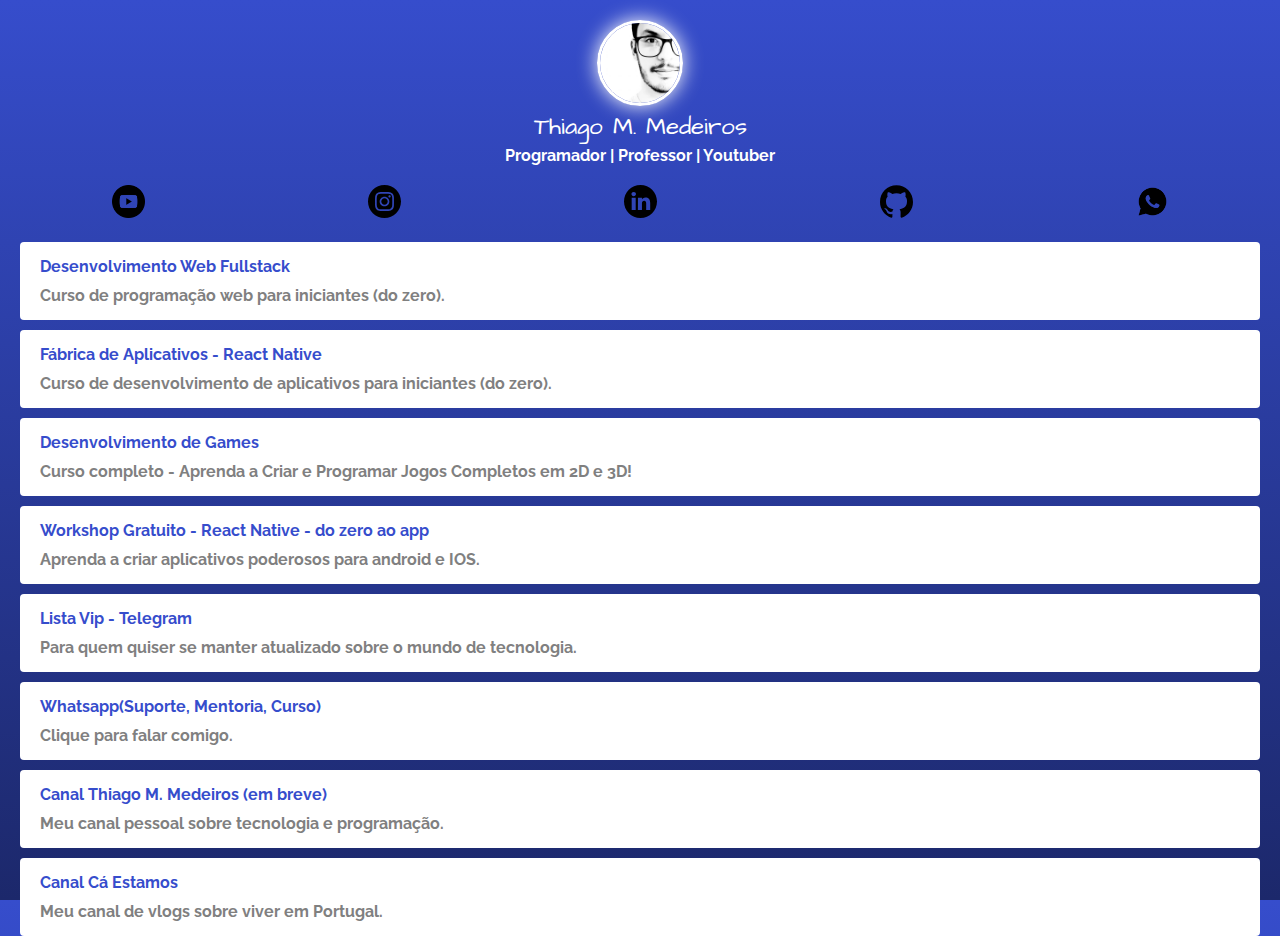
==== index.html @ fe36f84c "Início Projetos" ====
<!DOCTYPE html>
<html lang="pt">
<head>
    <meta charset="UTF-8">
    <meta http-equiv="X-UA-Compatible" content="IE=edge">
    <meta name="viewport" content="width=device-width, initial-scale=1.0">
    <title>Linktree</title>

    <link rel = "preconnect" href = "https://fonts.googleapis.com">
    <link rel = "preconnect" href = "https://fonts.gstatic.com" crossorigin>
    <link href="https://fonts.googleapis.com/css2?family=Architects+Daughter&family=Raleway&display=swap" rel="stylesheet">

    <link rel="stylesheet" href="css/style.css">
</head>
<body>
    
    <div class="profile">
        <img src="img/thiago.jpg" alt="Thiago" class="avatar">
        <h1>Thiago M. Medeiros</h1>
        <h2>Programador | Professor | Youtuber</h2>
    </div>

    <ul class="social">
        <li>
            <a href="">
                <img src="img/youtube.png" alt="Youtube">
            </a>
        </li>
        <li>
            <a href="">
                <img src="img/insta.svg" alt="Instagram">
            </a>
        </li>
        <li>
            <a href="">
                <img src="img/linkedin.svg" alt="Linkdin">
            </a>
        </li>
        <li>
            <a href="">
                <img src="img/github.svg" alt="Github">
            </a>
        </li>
        <li>
            <a href="">
                <img src="img/whatsapp.png" alt="Whatsapp">
            </a>
        </li>
        
    </ul>

    <ul class="links-list">
        <li>
            <a href="">
                Desenvolvimento Web Fullstack
                <span>Curso de programação web para iniciantes (do zero).</span>
            </a>
        </li>
        <li>
            <a href="">
                Fábrica de Aplicativos - React Native
                <span>Curso de desenvolvimento de aplicativos para iniciantes (do zero).</span>
            </a>
        </li>
        <li>
            <a href="">
                Desenvolvimento de Games
                <span>Curso completo - Aprenda a Criar e Programar Jogos Completos em 2D e 3D!</span>
            </a>
        </li>
        <li>
            <a href="">
                Workshop Gratuito - React Native - do zero ao app
                <span>Aprenda a criar aplicativos poderosos para android e IOS.</span>
            </a>
        </li>
        <li>
            <a href="">
                Lista Vip - Telegram
                <span>Para quem quiser se manter atualizado sobre o mundo de tecnologia.</span>
            </a>
        </li>
        <li>
            <a href="https://wa.me/5519998146960">
                Whatsapp(Suporte, Mentoria, Curso)
                <span>Clique para falar comigo.</span>
            </a>
        </li>
        <li>
            <a href="">
                Canal Thiago M. Medeiros (em breve)
                <span>Meu canal pessoal sobre tecnologia e programação.</span>
            </a>
        </li>
        <li>
            <a href="">
                Canal Cá Estamos
                <span>Meu canal de vlogs sobre viver em Portugal.</span>
            </a>
        </li>
    </ul>


</body>
</html>
---- css/style.css ----
*{
    margin: 0;
    padding: 0;
}

html, body{
    height: 100%;
}

body{
    font-family: 'Raleway', sans-serif;
    background: linear-gradient(180deg, rgba(54,77,204,1) 0%, rgba(28,40,107,1) 100%);
    color: white;
}

.avatar{
    width: 80px;
    border-radius: 50px;
    border: 3px solid white;
    box-shadow: 0 0 20px white;
}

h1{
    font-family: 'Architects Daughter', cursive;
    font-weight: 100;
    font-size: 24px;
    margin-bottom: 2px;
}

h2{
    font-size: 16px;
}

.profile{
    text-align: center;
    margin-top: 20px;
}

.social{
    display: flex;
    justify-content: space-around;
    list-style: none;
    margin: 20px 0;
}

.social img{
    width: 33px;
}

.links-list{
    list-style: none;
}

.links-list li{
    margin: 10px 20px;
}

.links-list li a{
    background: white;
    padding: 15px 20px;
    display: block;
    border-radius: 4px;  
    text-decoration: none;
    color: rgba(54,77,204,1);
    font-weight: bold;
}

.links-list li a span{
    color: gray;
    display: block;
    margin-top: 10px;
}
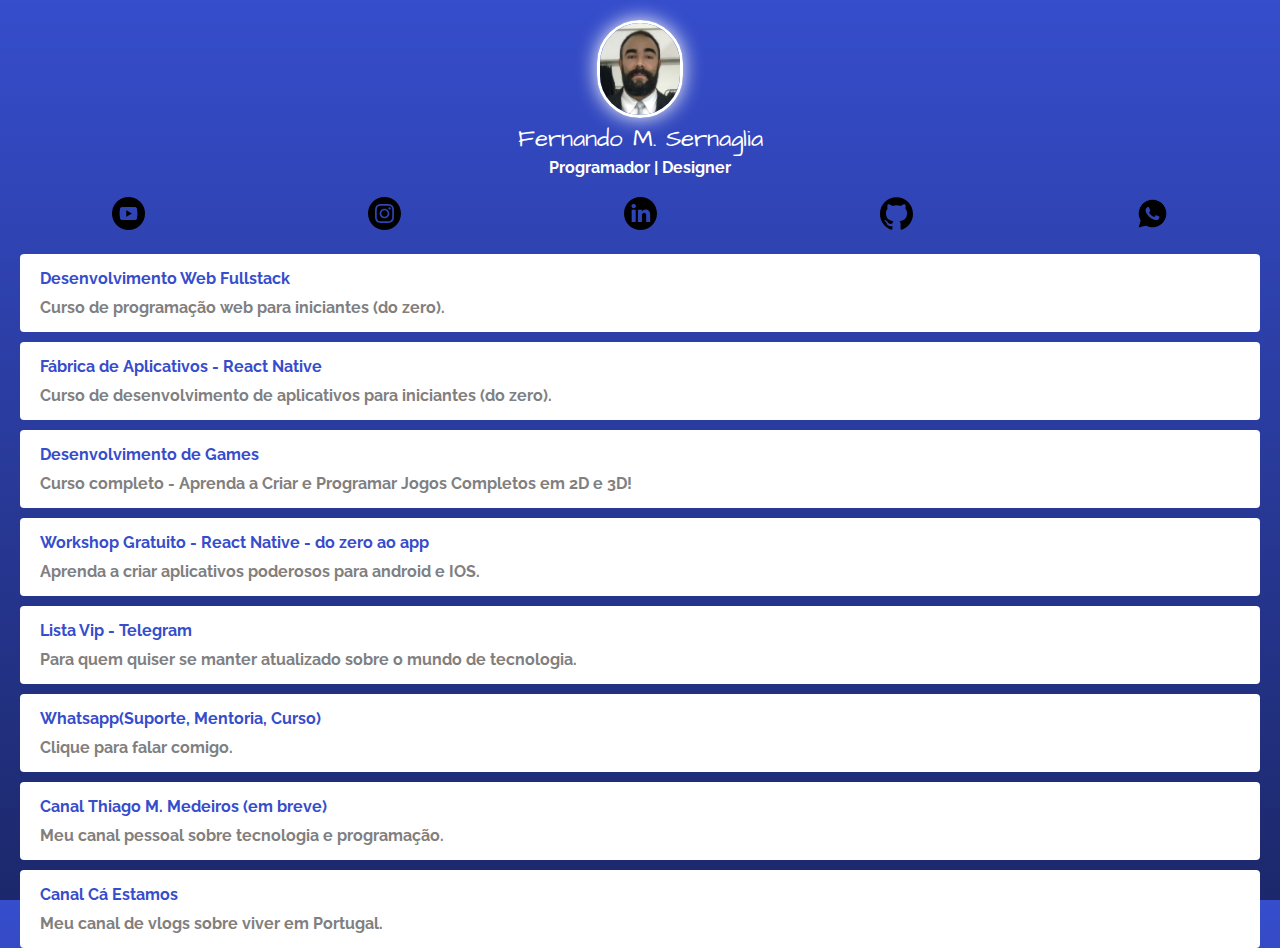
==== commit 22915fcd: "Alteração foto e html" ====
--- a/index.html
+++ b/index.html
@@ -11,13 +11,14 @@
     <link href="https://fonts.googleapis.com/css2?family=Architects+Daughter&family=Raleway&display=swap" rel="stylesheet">
 
     <link rel="stylesheet" href="css/style.css">
+
 </head>
 <body>
     
     <div class="profile">
-        <img src="img/thiago.jpg" alt="Thiago" class="avatar">
-        <h1>Thiago M. Medeiros</h1>
-        <h2>Programador | Professor | Youtuber</h2>
+        <img src="img/Fernando.png" alt="Fernando" class="avatar">
+        <h1>Fernando M. Sernaglia</h1>
+        <h2>Programador | Designer</h2>
     </div>
 
     <ul class="social">
@@ -75,7 +76,7 @@
             </a>
         </li>
         <li>
-            <a href="">
+            <a href="https://t.me/lista_vip_thiago">
                 Lista Vip - Telegram
                 <span>Para quem quiser se manter atualizado sobre o mundo de tecnologia.</span>
             </a>
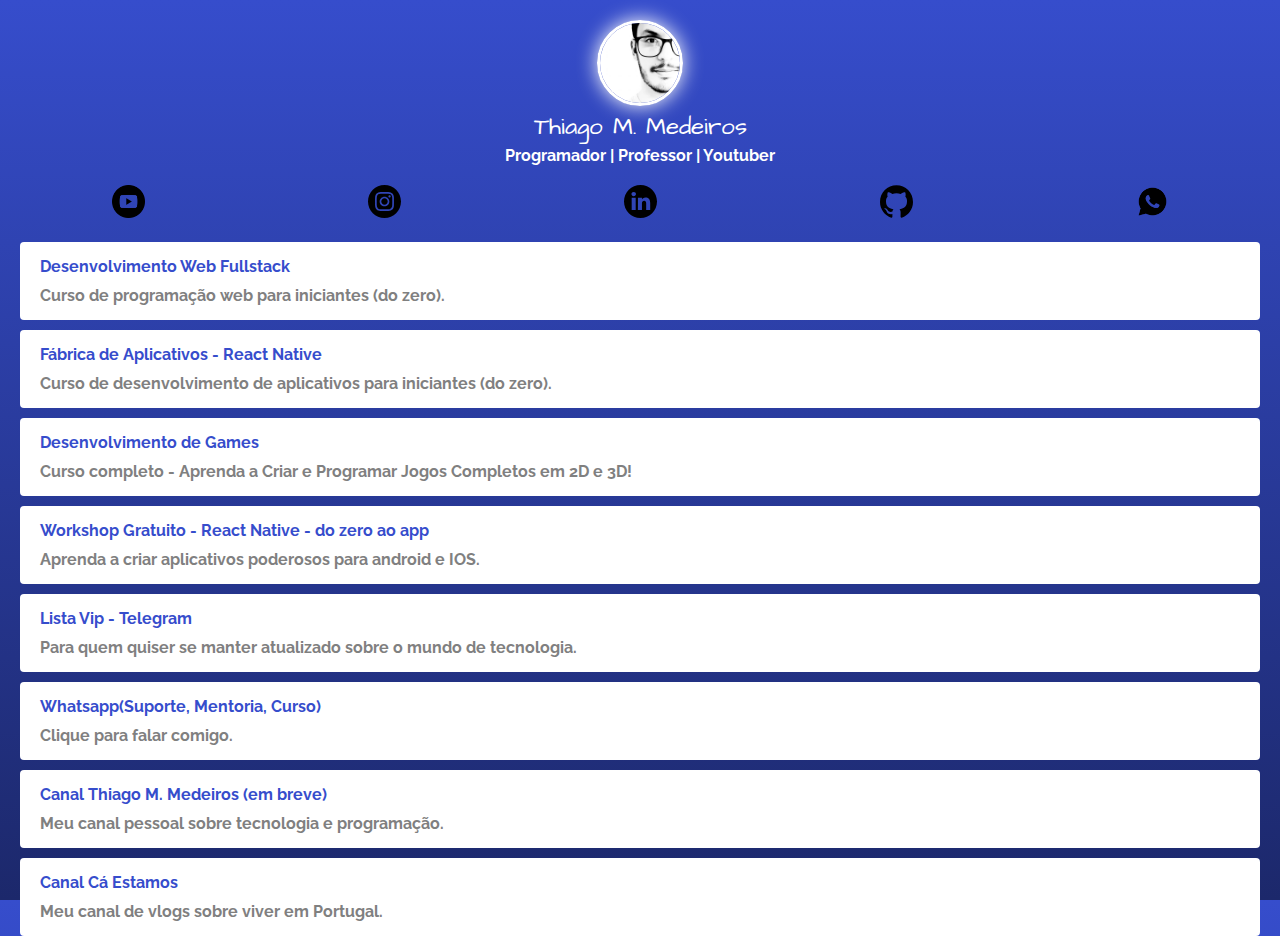
==== commit f413f07c: "Correção Pastas" ====
--- a/index.html
+++ b/index.html
@@ -12,13 +12,22 @@
 
     <link rel="stylesheet" href="css/style.css">
 
+        <!-- Global site tag (gtag.js) - Google Analytics -->
+    <script async src="https://www.googletagmanager.com/gtag/js?id=G-SVMSKQ0948"></script>
+    <script>
+    window.dataLayer = window.dataLayer || [];
+    function gtag(){dataLayer.push(arguments);}
+    gtag('js', new Date());
+
+    gtag('config', 'G-SVMSKQ0948');
+    </script>
 </head>
 <body>
     
     <div class="profile">
-        <img src="img/Fernando.png" alt="Fernando" class="avatar">
-        <h1>Fernando M. Sernaglia</h1>
-        <h2>Programador | Designer</h2>
+        <img src="img/thiago.jpg" alt="Thiago" class="avatar">
+        <h1>Thiago M. Medeiros</h1>
+        <h2>Programador | Professor | Youtuber</h2>
     </div>
 
     <ul class="social">
